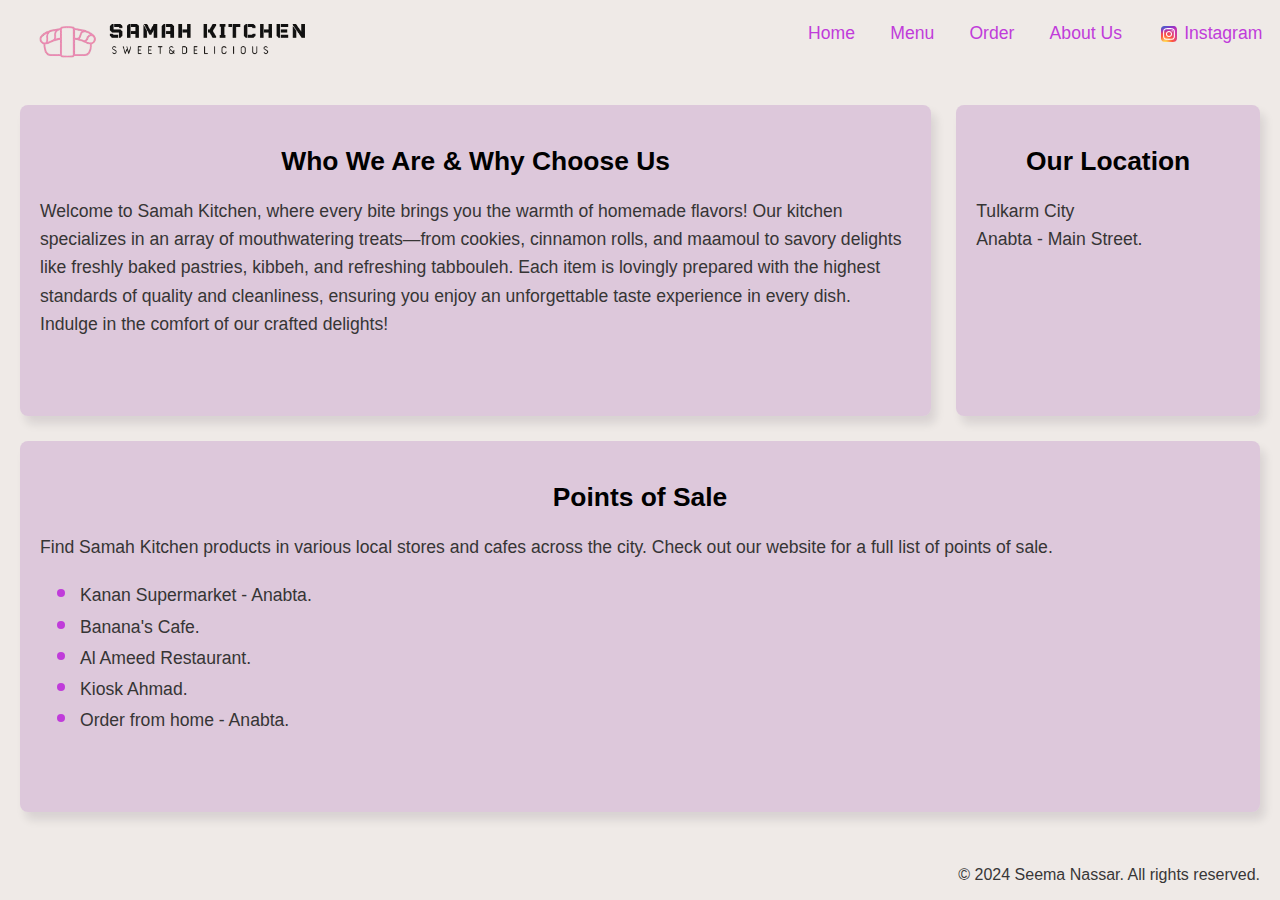
==== pages/about_us.html @ 82a22021 "Designed and implemented responsive about-us page" ====
<!DOCTYPE html>
<html lang="en">
<head>
    <meta charset="UTF-8">
    <meta name="viewport" content="width=device-width, initial-scale=1.0">
    <title>Samah Kitchen</title>
    <link rel="stylesheet" href="/styles/style.css">
    <link rel="stylesheet" href="/styles/about_us.css">
</head>
<body>
    <header>
        <!-- header nav  -->
        <nav>
            <a href="#">
                <img src="/assets/samah-logo.png" alt="Logo" class="logo_img">
            </a>
            <!-- Unicode character for a "hamburger" icon (☰) -->
            <button class="hamburger" aria-label="Toggle navigation">
                &#9776;  
            </button>
            <div class="nav_menu">
                <ul>
                    <li class="nav_menu_link"><a href="/index.html">Home</a></li>
                    <li class="nav_menu_link"><a href="#menu">Menu</a></li>
                    <li class="nav_menu_link"><a href="order_list.html">Order</a></li>
                    <li class="nav_menu_link"><a href="#about_us">About Us</a></li>
                    <li class="nav_menu_link">
                        <a href="https://www.instagram.com/samah_kitcheen/profilecard/?igsh=YmVqcnRwYTlncjZz" target="_blank">
                            <img src="/assets/Instagram-Logo.wine.svg" alt="Instagram">
                            Instagram
                        </a>
                    </li>
                </ul>
            </div>
        </nav>
    </header>
    <main>
        <section class="who-we-are">
            <h2>Who We Are & Why Choose Us</h2>
            <p>Welcome to Samah Kitchen, 
                where every bite brings you the warmth of homemade flavors!
                 Our kitchen specializes in an array of mouthwatering treats—from cookies,
                  cinnamon rolls, and maamoul to savory delights like freshly baked pastries, kibbeh, 
                  and refreshing tabbouleh. Each item is lovingly prepared with the highest standards 
                  of quality and cleanliness, ensuring you enjoy an unforgettable taste
                   experience in every dish. Indulge in the comfort of our crafted delights!
            </p>
        </section>

        </section>

        <section class="location">
            <h2>Our Location</h2>
            <p>Tulkarm City <br> Anabta - Main Street.</p>
        </section>

        <section class="points-of-sale">
            <h2>Points of Sale</h2>
            <p>Find Samah Kitchen products in various local stores and cafes across the city. Check out our website for a full list of points of sale.</p>
            <ul>
                <li>Kanan Supermarket - Anabta.</li>
                <li>Banana's Cafe.</li>
                <li>Al Ameed Restaurant.</li>
                <li>Kiosk Ahmad.</li>
                <li>Order from home - Anabta.</li>
            </ul>
        </section>
    </main>
    <footer>
        <p>&copy; 2024 Seema Nassar. All rights reserved.</p>
    </footer>
    <script>
        // this simple script for open and colse menu on header
        document.querySelector('.hamburger').addEventListener('click', function() {
            const navMenu = document.querySelector('.nav_menu');
            navMenu.classList.toggle('active');
        });
    </script>
</body>
</html>
---- styles/style.css ----
body {
    margin: 0;
    padding: 0;
    background-color: #EFEAE7;
    font-family:'Gill Sans', 'Gill Sans MT', Calibri, 'Trebuchet MS', sans-serif;
    display: flex;
    flex-direction: column;
    gap: 18px;
}
/* nav style */
nav {
    height: 4.2em;
    display: flex;
    justify-content: space-between;
    align-items: center;
    position: relative;
}

.logo_img {
    margin: auto 0.5em;
    width:60%;
    height: 100%;
}

.nav_menu ul {
    margin: 0;
    padding: 0;
    display: flex;
    justify-content: space-between;
    align-items: center;
}

.nav_menu ul li {
    list-style: none;
    border-radius: 8px;
    overflow: hidden;   
}

.nav_menu ul li a {
    text-decoration: none;
    color: rgb(192, 60, 218);
    font-size: 1.1em;
    padding: 1em;
    display: flex;
    align-items: center;
    width: 100%;
}

.nav_menu ul li a img {
    width: 24px;
    height: 24px;
    margin-right: 3px;
}

.nav_menu li:hover {
    background-color: rgba(231, 179, 253, 0.6);
}

.hamburger {
    width: 1.87em;
    height: 1.32em;
    display: none; 
    background: none;
    border: none;
    font-size: 1.5em; 
    color: rgb(192, 60, 218);
    cursor: pointer;
    margin-right: 0.5em;

}
/* End nav style */
/* main style */
.home_content {
    display: flex;
    justify-content: center;
    align-items: center;
    padding: 2em;
}
.home_content > p {
    max-width: 60%;
    padding: 1.5em;
    background-color: rgba(255, 245, 235, 0.9); 
    border-left: 5px solid rgb(192, 60, 218); 
    border-radius: 10px;
    font-size: 1.1em;
    line-height: 1.6em;
    color: #5a5a5a;
    box-shadow: 0 4px 10px rgba(0, 0, 0, 0.1); 
    text-align:start;
}
.home_content > p > span {
    font-weight: bold;
    color: rgb(192, 60, 218); 
    font-size: 1.2em;
}

.menu_content {
    display: flex;
    flex-direction: column;
    gap: 20px;
    padding:25px;
    border-radius: 20px 20px 0 0;
    background: rgba(209, 176, 212, 0.6);
}
.menu_content > h2 {
    align-self: center;
    color: rgb(192, 60, 218);
    border-bottom: 2px dashed #a45cac; 
    padding-bottom: 8px; 
    margin-bottom: -20px; 
    
}
.menu_content > section {
    display: grid;
    grid-template-columns: repeat(auto-fill, minmax(260px, 1fr));
    gap: 20px;
    padding:25px;

}

/* card style */
.card{
    position: relative;
    overflow: hidden;
    border-radius: 10px;
    box-shadow: 0 4px 8px rgba(0, 0, 0, 0.2);
    transition: transform 0.3s ease;
    background-color: #fff;
}

.card img {
    width: 100%;
    height: 310px;
    object-fit: cover;
    border-radius: 10px 10px 0 0;
}

.card_name {
    padding: 10px;
    font-size: 1.2em;
    font-weight: bold;
    color: rgb(192, 60, 218);
    text-align: center;
}

.card_details {
    position: absolute;
    top: 0;
    left: 0;
    right: 0;
    bottom: 0;
    background: rgba(0, 0, 0, 0.6); 
    color: #fff;
    padding: 20px;
    font-size: 1.1em;
    display: flex;
    flex-direction: column;
    justify-content: center;
    align-items: center;
    text-align: center;
    opacity: 0; 
    transition: opacity 0.3s ease, visibility 0.3s ease; 
    border-radius: 10px;
    
}

.card:hover {
    transform: translateY(-5px);
}

.card:hover .card_details {
    opacity: 1; 
}

.choose_topping_btn , .choose_Qty_btn{
    padding: 10px 20px;
    font-size: 1em;
    color: rgb(192, 60, 218);
    background-color: #fff;
    border: 1px solid rgb(192, 60, 218);
    border-radius: 5px;
    cursor: pointer;
    transition: background-color 0.3s ease, color 0.3s ease;
}

.choose_topping_btn:hover , .choose_Qty_btn:hover {
    background-color: rgb(192, 60, 218);
    color: #fff;
}

.toppings , .quantitys{
    margin-top: 15px;
    display: flex;
    flex-direction: column;
    gap: 5px;
    align-items: start;
}

.toppings label , .quantitys label{
    font-size: 1em;
    color: #fff;
    cursor: pointer;
}

.toppings input[type="checkbox"] , .quantitys input[type="checkbox"] {
    margin-right: 5px;
    accent-color: rgb(192, 60, 218);
}

.price_cart {
    display: flex;
    align-items: center;
    justify-content: space-between;
    margin-top: 10px;
}

.price_cart > span {
    font-size: 1.1em;
    color: #C03CDA;
}

.cart_button {
    background: none;
    border: none;
    cursor: pointer;
    color: #C03CDA;
    transition: transform 0.2s ease;
}

.cart_button:hover {
    transform: scale(1.1);
}

/* footer */
footer {
    display: flex;
    justify-content: flex-end;
    padding-right: 20px;
    color: #383737;
}


/* Responsive for mobile */
@media (max-width:599px) {
    /* Responsive nav */
    .nav_menu ul{
        display: none; 
        flex-direction: column; 
        position: absolute; 
        background-color: rgba(57, 56, 56, 0.9); 
        top: 4.2em; 
        width: 100%; 
        left: 0;
        z-index: 1000; 
        align-items: center;
        transition: all ease-in-out 0.4s;
    }

    .nav_menu.active ul {
        display: flex;
    }

    .hamburger {
        display: block; 
    }

    /* Responsive main */
    .home_content {
        padding: 0.5em;
    }
    .home_content > p {
        max-width: 80%;
        padding: 1em;
        font-size: 0.8em;
        line-height: 1.2em;
       
    }
    .home_content > p > span {
        font-size: 0.9em;
    }
}
/* Responsive for S mobile */
@media (max-width:365px) {
    .menu_content {
        gap: 10px;
        padding:10px;
    }
}

/*  Responsive Tablet*/
@media ((min-width:600px) and (max-width:768px)) {
    /* Responsive nav */
    .nav_menu ul li a {
        font-size: 0.9em;
    }
    .logo_img {
        width:80%;
    }
    /* Responsive main */
    .home_content {
        padding: 0.5em;
    }
    .home_content > p {
        max-width: 85%;
        padding: 0.9em;
        font-size: 0.9em;
        line-height: 1.1em;
       
    }
    .home_content > p > span {
        font-size: 1em;
    }
}
/*  End Responsive */
---- styles/about_us.css ----
html , body {
    height: 100%;
}

main {
    flex: 1;
    display: grid;
    grid-template-columns: 6fr 2fr;
    grid-template-areas: 
    "who-we-are location"
    "points-of-sale points-of-sale";
    gap: 25px;
    padding: 20px;
}

section {
    padding: 20px;
    border-radius: 8px;
    background: rgba(209, 176, 212, 0.6);
    box-shadow: 5px 8px 10px rgba(23, 9, 26, 0.1);
    color: #363535;
    text-align:center;
    line-height: 1.6em;
    font-size: 1.1em;
}

section > h2 {
    color: black;
}
section > p {
    text-align: start;
}

section > ul{
    text-align: start;
}
.points-of-sale li::marker {
    color: rgb(192, 60, 218); /* Change the bullet color*/
    font-size: 1.6em; /* Change the bullet size */
}
/* Assign areas for grid layout */
.who-we-are {
    grid-area: who-we-are;
}
.location {
    grid-area: location;
}
.points-of-sale {
    grid-area: points-of-sale;
}

/* Responsive for mobile */
@media (max-width:599px) {
    main {
        grid-template-columns: 1fr;
        grid-template-areas: 
        "who-we-are"
        "location"
        "points-of-sale";
    }

    section {
        padding: 15px;
        border-radius: 8px;
        line-height: 1.2em;
        font-size: 0.9em;
    }

    section > h2 {
        font-size: 1.1em ;
    }

}

/*  Responsive Tablet*/
@media ((min-width:600px) and (max-width:768px)) {
    section {
        line-height: 1.4em;
        font-size: 1em;
    }

}
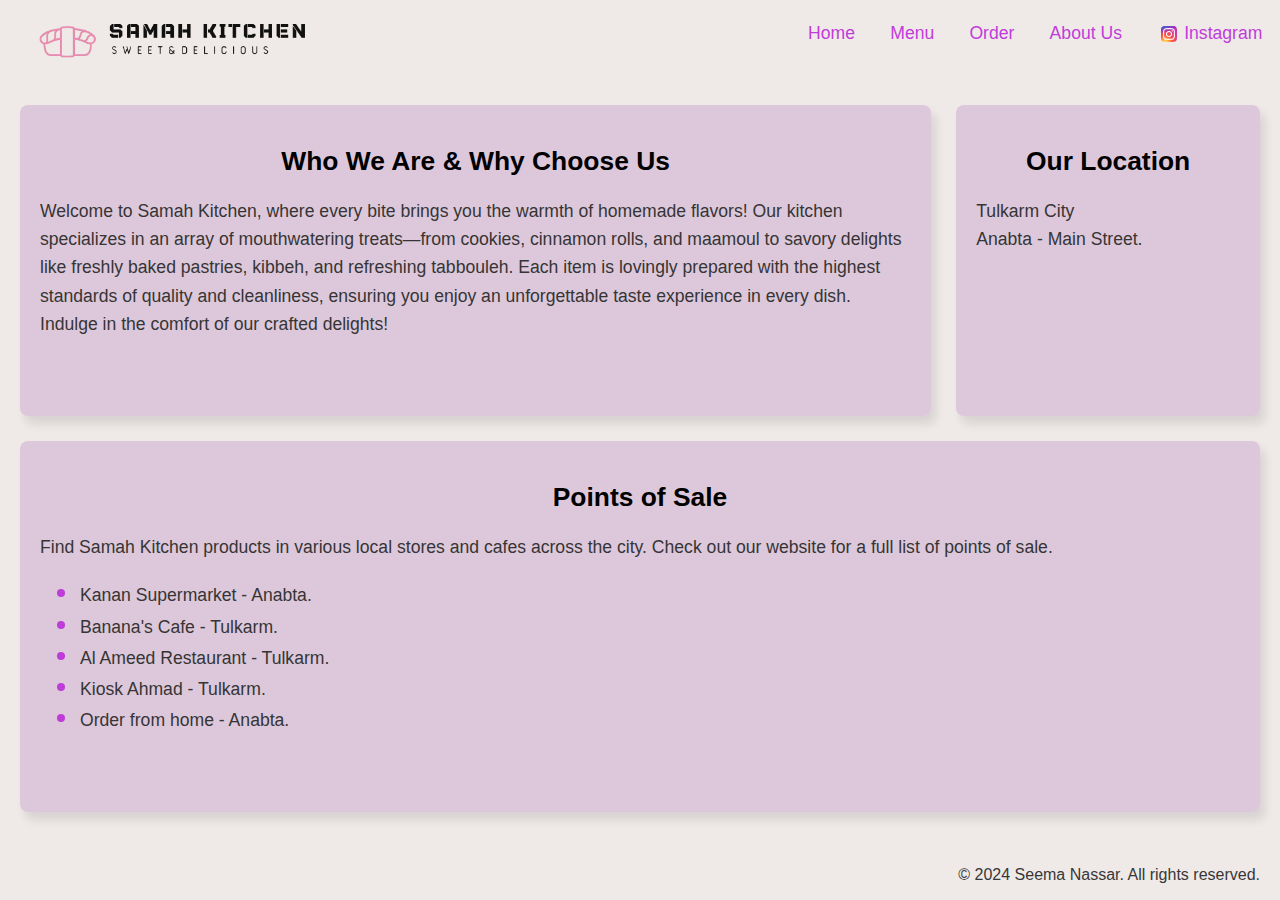
==== commit 15b99dce: "some changes on text" ====
--- a/pages/about_us.html
+++ b/pages/about_us.html
@@ -59,9 +59,9 @@
             <p>Find Samah Kitchen products in various local stores and cafes across the city. Check out our website for a full list of points of sale.</p>
             <ul>
                 <li>Kanan Supermarket - Anabta.</li>
-                <li>Banana's Cafe.</li>
-                <li>Al Ameed Restaurant.</li>
-                <li>Kiosk Ahmad.</li>
+                <li>Banana's Cafe - Tulkarm.</li>
+                <li>Al Ameed Restaurant - Tulkarm.</li>
+                <li>Kiosk Ahmad - Tulkarm.</li>
                 <li>Order from home - Anabta.</li>
             </ul>
         </section>
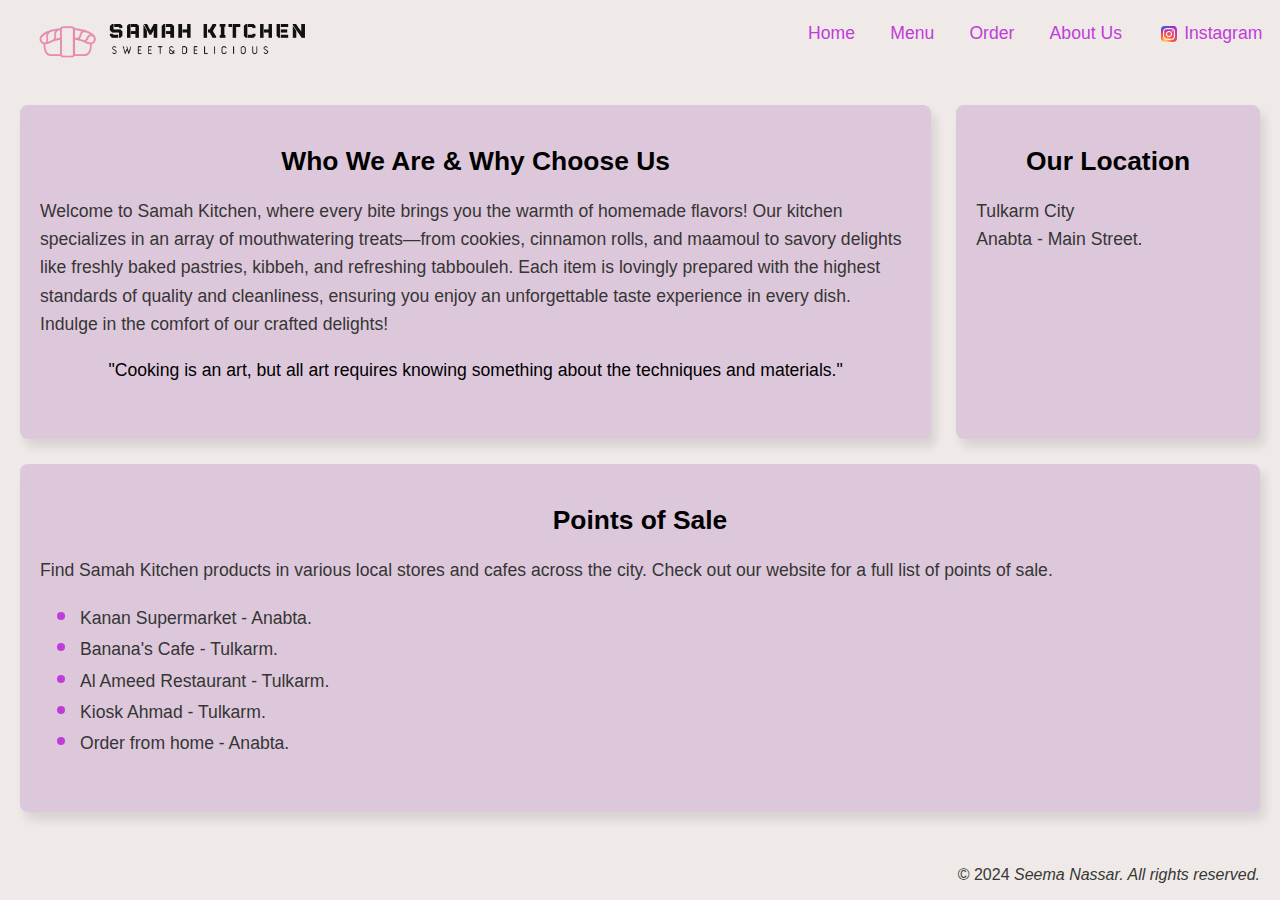
==== commit b65d51d0: "Updated code after Reviewer Note" ====
--- a/pages/about_us.html
+++ b/pages/about_us.html
@@ -21,7 +21,7 @@
             <div class="nav_menu">
                 <ul>
                     <li class="nav_menu_link"><a href="/index.html">Home</a></li>
-                    <li class="nav_menu_link"><a href="#menu">Menu</a></li>
+                    <li class="nav_menu_link"><a href="/index.html#menu">Menu</a></li>
                     <li class="nav_menu_link"><a href="order_list.html">Order</a></li>
                     <li class="nav_menu_link"><a href="#about_us">About Us</a></li>
                     <li class="nav_menu_link">
@@ -45,10 +45,11 @@
                   of quality and cleanliness, ensuring you enjoy an unforgettable taste
                    experience in every dish. Indulge in the comfort of our crafted delights!
             </p>
+            <blockquote>
+                "Cooking is an art, but all art requires knowing something about the techniques and materials."
+            </blockquote>
         </section>
-
-        </section>
-
+        
         <section class="location">
             <h2>Our Location</h2>
             <p>Tulkarm City <br> Anabta - Main Street.</p>
@@ -64,10 +65,11 @@
                 <li>Kiosk Ahmad - Tulkarm.</li>
                 <li>Order from home - Anabta.</li>
             </ul>
+            
         </section>
     </main>
     <footer>
-        <p>&copy; 2024 Seema Nassar. All rights reserved.</p>
+        <p>&copy; 2024 <i>Seema Nassar. All rights reserved.</i></p>
     </footer>
     <script>
         // this simple script for open and colse menu on header
--- a/styles/style.css
+++ b/styles/style.css
@@ -1,74 +1,5 @@
-body {
-    margin: 0;
-    padding: 0;
-    background-color: #EFEAE7;
-    font-family:'Gill Sans', 'Gill Sans MT', Calibri, 'Trebuchet MS', sans-serif;
-    display: flex;
-    flex-direction: column;
-    gap: 18px;
-}
-/* nav style */
-nav {
-    height: 4.2em;
-    display: flex;
-    justify-content: space-between;
-    align-items: center;
-    position: relative;
-}
-
-.logo_img {
-    margin: auto 0.5em;
-    width:60%;
-    height: 100%;
-}
-
-.nav_menu ul {
-    margin: 0;
-    padding: 0;
-    display: flex;
-    justify-content: space-between;
-    align-items: center;
-}
-
-.nav_menu ul li {
-    list-style: none;
-    border-radius: 8px;
-    overflow: hidden;   
-}
-
-.nav_menu ul li a {
-    text-decoration: none;
-    color: rgb(192, 60, 218);
-    font-size: 1.1em;
-    padding: 1em;
-    display: flex;
-    align-items: center;
-    width: 100%;
-}
-
-.nav_menu ul li a img {
-    width: 24px;
-    height: 24px;
-    margin-right: 3px;
-}
-
-.nav_menu li:hover {
-    background-color: rgba(231, 179, 253, 0.6);
-}
-
-.hamburger {
-    width: 1.87em;
-    height: 1.32em;
-    display: none; 
-    background: none;
-    border: none;
-    font-size: 1.5em; 
-    color: rgb(192, 60, 218);
-    cursor: pointer;
-    margin-right: 0.5em;
-
-}
-/* End nav style */
+@import "base.css";
+@import "components.css";
 /* main style */
 .home_content {
     display: flex;
@@ -80,7 +11,7 @@
     max-width: 60%;
     padding: 1.5em;
     background-color: rgba(255, 245, 235, 0.9); 
-    border-left: 5px solid rgb(192, 60, 218); 
+    border-left: 5px solid var(--primary-color); 
     border-radius: 10px;
     font-size: 1.1em;
     line-height: 1.6em;
@@ -88,9 +19,9 @@
     box-shadow: 0 4px 10px rgba(0, 0, 0, 0.1); 
     text-align:start;
 }
-.home_content > p > span {
-    font-weight: bold;
-    color: rgb(192, 60, 218); 
+.home_content > p > b {
+    
+    color: var(--primary-color); 
     font-size: 1.2em;
 }
 
@@ -100,17 +31,17 @@
     gap: 20px;
     padding:25px;
     border-radius: 20px 20px 0 0;
-    background: rgba(209, 176, 212, 0.6);
+    background: var(--bg-color);
 }
 .menu_content > h2 {
     align-self: center;
-    color: rgb(192, 60, 218);
+    color: var(--primary-color);
     border-bottom: 2px dashed #a45cac; 
     padding-bottom: 8px; 
     margin-bottom: -20px; 
     
 }
-.menu_content > section {
+.menu_content > .section_cards {
     display: grid;
     grid-template-columns: repeat(auto-fill, minmax(260px, 1fr));
     gap: 20px;
@@ -139,7 +70,7 @@
     padding: 10px;
     font-size: 1.2em;
     font-weight: bold;
-    color: rgb(192, 60, 218);
+    color: var(--primary-color);
     text-align: center;
 }
 
@@ -175,22 +106,22 @@
 .choose_topping_btn , .choose_Qty_btn{
     padding: 10px 20px;
     font-size: 1em;
-    color: rgb(192, 60, 218);
+    color: var(--primary-color);
     background-color: #fff;
-    border: 1px solid rgb(192, 60, 218);
+    border: 1px solid var(--primary-color);
     border-radius: 5px;
     cursor: pointer;
     transition: background-color 0.3s ease, color 0.3s ease;
 }
 
 .choose_topping_btn:hover , .choose_Qty_btn:hover {
-    background-color: rgb(192, 60, 218);
+    background-color: var(--primary-color);
     color: #fff;
 }
 
 .toppings , .quantitys{
     margin-top: 15px;
-    display: flex;
+    display: none;
     flex-direction: column;
     gap: 5px;
     align-items: start;
@@ -204,7 +135,7 @@
 
 .toppings input[type="checkbox"] , .quantitys input[type="checkbox"] {
     margin-right: 5px;
-    accent-color: rgb(192, 60, 218);
+    accent-color: var(--primary-color);
 }
 
 .price_cart {
@@ -216,29 +147,20 @@
 
 .price_cart > span {
     font-size: 1.1em;
-    color: #C03CDA;
+    color: var(--primary-color);
 }
 
 .cart_button {
     background: none;
     border: none;
     cursor: pointer;
-    color: #C03CDA;
+    color: var(--primary-color);
     transition: transform 0.2s ease;
 }
 
 .cart_button:hover {
     transform: scale(1.1);
 }
-
-/* footer */
-footer {
-    display: flex;
-    justify-content: flex-end;
-    padding-right: 20px;
-    color: #383737;
-}
-
 
 /* Responsive for mobile */
 @media (max-width:599px) {
@@ -269,15 +191,21 @@
         padding: 0.5em;
     }
     .home_content > p {
-        max-width: 80%;
+        max-width: 85%;
         padding: 1em;
-        font-size: 0.8em;
-        line-height: 1.2em;
+        font-size: 1em;
+        line-height: 1.3em;
        
     }
-    .home_content > p > span {
-        font-size: 0.9em;
-    }
+    .home_content > p > b {
+        font-size: 1.15em;
+    }
+
+    .social-share h3 {
+        margin-right: 10px;
+        font-size: 1em;
+    }
+    
 }
 /* Responsive for S mobile */
 @media (max-width:365px) {
@@ -285,6 +213,11 @@
         gap: 10px;
         padding:10px;
     }
+    .social-share h3 {
+        margin-right: 5px;
+        font-size: 0.9em;
+    }
+    
 }
 
 /*  Responsive Tablet*/
@@ -313,3 +246,40 @@
 }
 /*  End Responsive */
 
+.social-share {
+    display: flex;
+    align-items: center;
+    gap: 10px;
+    margin-top: 20px;
+}
+
+.social-share h3 {
+    margin-right: 10px;
+    font-size: 1.2em;
+}
+
+.social-share img {
+    width: 32px;
+    height: 32px;
+    transition: transform 0.3s ease;
+}
+
+.social-share img:hover {
+    transform: scale(1.1);
+}
+/*  */
+/* General figure styling */
+figure {
+    display: flex;
+    flex-direction: column;
+    align-items: center;
+    margin: 0;
+}
+
+/* Styling for figcaption within figure */
+figcaption {
+    padding: 10px;
+    font-size: 1em;
+    text-align: center;
+}
+
--- a/styles/about_us.css
+++ b/styles/about_us.css
@@ -1,6 +1,4 @@
-html , body {
-    height: 100%;
-}
+@import url("base.css");
 
 main {
     flex: 1;
@@ -16,7 +14,7 @@
 section {
     padding: 20px;
     border-radius: 8px;
-    background: rgba(209, 176, 212, 0.6);
+    background: var(--bg-color);
     box-shadow: 5px 8px 10px rgba(23, 9, 26, 0.1);
     color: #363535;
     text-align:center;
@@ -34,8 +32,12 @@
 section > ul{
     text-align: start;
 }
+
+blockquote {
+    color: black;
+}
 .points-of-sale li::marker {
-    color: rgb(192, 60, 218); /* Change the bullet color*/
+    color: var(--primary-color); /* Change the bullet color*/
     font-size: 1.6em; /* Change the bullet size */
 }
 /* Assign areas for grid layout */
